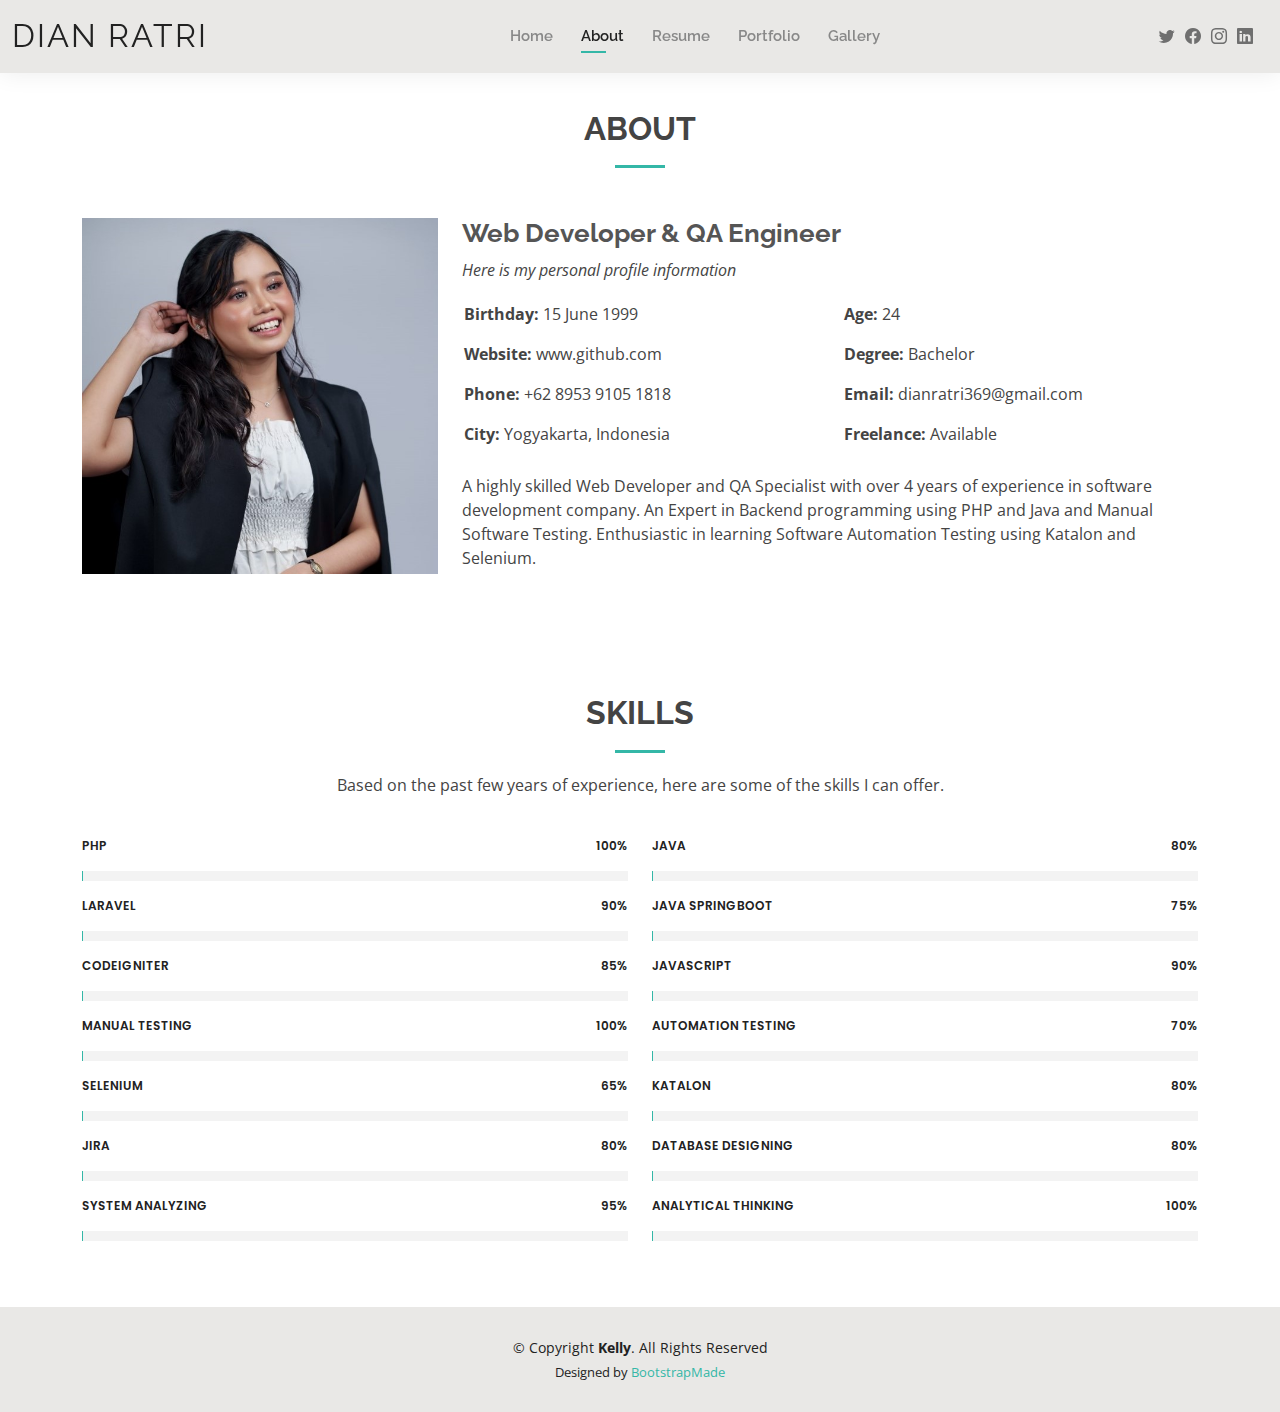
==== about.html @ c67ead29 "initiate new project" ====
<!DOCTYPE html>
<html lang="en">

<head>
  <meta charset="utf-8">
  <meta content="width=device-width, initial-scale=1.0" name="viewport">

  <!-- <title>About - Kelly Bootstrap Template</title> -->
  <title>About - Dian Ratri</title>
  <meta content="" name="description">
  <meta content="" name="keywords">

  <!-- Favicons -->
  <link href="assets/img/favicon.png" rel="icon">
  <link href="assets/img/apple-touch-icon.png" rel="apple-touch-icon">

  <!-- Google Fonts -->
  <link href="https://fonts.googleapis.com/css?family=Open+Sans:300,300i,400,400i,600,600i,700,700i|Raleway:300,300i,400,400i,500,500i,600,600i,700,700i|Poppins:300,300i,400,400i,500,500i,600,600i,700,700i" rel="stylesheet">

  <!-- Vendor CSS Files -->
  <link href="assets/vendor/aos/aos.css" rel="stylesheet">
  <link href="assets/vendor/bootstrap/css/bootstrap.min.css" rel="stylesheet">
  <link href="assets/vendor/bootstrap-icons/bootstrap-icons.css" rel="stylesheet">
  <link href="assets/vendor/boxicons/css/boxicons.min.css" rel="stylesheet">
  <link href="assets/vendor/glightbox/css/glightbox.min.css" rel="stylesheet">
  <link href="assets/vendor/swiper/swiper-bundle.min.css" rel="stylesheet">

  <!-- Template Main CSS File -->
  <link href="assets/css/style.css" rel="stylesheet">

  <!-- =======================================================
  * Template Name: Kelly
  * Updated: Sep 18 2023 with Bootstrap v5.3.2
  * Template URL: https://bootstrapmade.com/kelly-free-bootstrap-cv-resume-html-template/
  * Author: BootstrapMade.com
  * License: https://bootstrapmade.com/license/
  ======================================================== -->
</head>

<body>

  <!-- ======= Header ======= -->
  <header id="header" class="fixed-top">
    <div class="container-fluid d-flex justify-content-between align-items-center">

      <h1 class="logo me-auto me-lg-0"><a href="index.html">Dian Ratri</a></h1>
      <!-- Uncomment below if you prefer to use an image logo -->
      <!-- <a href="index.html" class="logo"><img src="assets/img/logo.png" alt="" class="img-fluid"></a>-->

      <nav id="navbar" class="navbar order-last order-lg-0">
        <ul>
          <li><a href="index.html">Home</a></li>
          <li><a class="active" href="about.html">About</a></li>
          <li><a href="resume.html">Resume</a></li>
          <li><a href="services.html">Portfolio</a></li>
          <li><a href="portfolio.html">Gallery</a></li>
        </ul>
        <i class="bi bi-list mobile-nav-toggle"></i>
      </nav><!-- .navbar -->

      <div class="header-social-links">
        <a href="#" class="twitter"><i class="bi bi-twitter"></i></a>
        <a href="#" class="facebook"><i class="bi bi-facebook"></i></a>
        <a href="#" class="instagram"><i class="bi bi-instagram"></i></a>
        <a href="#" class="linkedin"><i class="bi bi-linkedin"></i></i></a>
      </div>

    </div>

  </header><!-- End Header -->

  <main id="main">

    <!-- ======= About Section ======= -->
    <section id="about" class="about">
      <div class="container" data-aos="fade-up">

        <div class="section-title">
          <h2>About</h2>
          <p></p>
        </div>

        <div class="row">
          <div class="col-lg-4">
            <img src="assets/img/about.jpg" class="img-fluid" alt="">
          </div>
          <div class="col-lg-8 pt-4 pt-lg-0 content">
            <h3>Web Developer &amp; QA Engineer</h3>
            <p class="fst-italic">
              Here is my personal profile information
            </p>
            <div class="row">
              <div class="col-lg-6">
                <ul>
                  <li><i class="bi bi-rounded-right"></i> <strong>Birthday:</strong> 15 June 1999</li>
                  <li><i class="bi bi-rounded-right"></i> <strong>Website:</strong> www.github.com</li>
                  <li><i class="bi bi-rounded-right"></i> <strong>Phone:</strong> +62 8953 9105 1818</li>
                  <li><i class="bi bi-rounded-right"></i> <strong>City:</strong> Yogyakarta, Indonesia</li>
                </ul>
              </div>
              <div class="col-lg-6">
                <ul>
                  <li><i class="bi bi-rounded-right"></i> <strong>Age:</strong> 24</li>
                  <li><i class="bi bi-rounded-right"></i> <strong>Degree:</strong> Bachelor</li>
                  <li><i class="bi bi-rounded-right"></i> <strong>Email:</strong> dianratri369@gmail.com</li>
                  <li><i class="bi bi-rounded-right"></i> <strong>Freelance:</strong> Available</li>
                </ul>
              </div>
            </div>
            <p>
              A highly skilled Web Developer and QA Specialist with over 4 years of experience in software development company.
              An Expert in Backend programming using PHP and Java and Manual Software Testing. Enthusiastic in learning Software
              Automation Testing using Katalon and Selenium.
            </p>
          </div>
        </div>

      </div>
    </section><!-- End About Section -->

    <!-- ======= Skills Section ======= -->
    <section id="skills" class="skills">
      <div class="container" data-aos="fade-up">

        <div class="section-title">
          <h2>Skills</h2>
          <p>Based on the past few years of experience, here are some of the skills I can offer.</p>
        </div>

        <div class="row skills-content">

          <div class="col-lg-6">

            <div class="progress">
              <span class="skill">PHP <i class="val">100%</i></span>
              <div class="progress-bar-wrap">
                <div class="progress-bar" role="progressbar" aria-valuenow="100" aria-valuemin="0" aria-valuemax="100"></div>
              </div>
            </div>

            <div class="progress">
              <span class="skill">Laravel <i class="val">90%</i></span>
              <div class="progress-bar-wrap">
                <div class="progress-bar" role="progressbar" aria-valuenow="90" aria-valuemin="0" aria-valuemax="100"></div>
              </div>
            </div>

            <div class="progress">
              <span class="skill">CodeIgniter <i class="val">85%</i></span>
              <div class="progress-bar-wrap">
                <div class="progress-bar" role="progressbar" aria-valuenow="85" aria-valuemin="0" aria-valuemax="100"></div>
              </div>
            </div>

            <div class="progress">
              <span class="skill">Manual Testing <i class="val">100%</i></span>
              <div class="progress-bar-wrap">
                <div class="progress-bar" role="progressbar" aria-valuenow="100" aria-valuemin="0" aria-valuemax="100"></div>
              </div>
            </div>

            <div class="progress">
              <span class="skill">Selenium <i class="val">65%</i></span>
              <div class="progress-bar-wrap">
                <div class="progress-bar" role="progressbar" aria-valuenow="65" aria-valuemin="0" aria-valuemax="100"></div>
              </div>
            </div>

            <div class="progress">
              <span class="skill">JIRA <i class="val">80%</i></span>
              <div class="progress-bar-wrap">
                <div class="progress-bar" role="progressbar" aria-valuenow="80" aria-valuemin="0" aria-valuemax="100"></div>
              </div>
            </div>

            <div class="progress">
              <span class="skill">System Analyzing <i class="val">95%</i></span>
              <div class="progress-bar-wrap">
                <div class="progress-bar" role="progressbar" aria-valuenow="95" aria-valuemin="0" aria-valuemax="100"></div>
              </div>
            </div>
          </div>

          <div class="col-lg-6">

            <div class="progress">
              <span class="skill">Java <i class="val">80%</i></span>
              <div class="progress-bar-wrap">
                <div class="progress-bar" role="progressbar" aria-valuenow="80" aria-valuemin="0" aria-valuemax="100"></div>
              </div>
            </div>

            <div class="progress">
              <span class="skill">Java Springboot <i class="val">75%</i></span>
              <div class="progress-bar-wrap">
                <div class="progress-bar" role="progressbar" aria-valuenow="75" aria-valuemin="0" aria-valuemax="100"></div>
              </div>
            </div>

            <div class="progress">
              <span class="skill">Javascript <i class="val">90%</i></span>
              <div class="progress-bar-wrap">
                <div class="progress-bar" role="progressbar" aria-valuenow="90" aria-valuemin="0" aria-valuemax="100"></div>
              </div>
            </div>

            <div class="progress">
              <span class="skill">Automation Testing <i class="val">70%</i></span>
              <div class="progress-bar-wrap">
                <div class="progress-bar" role="progressbar" aria-valuenow="70" aria-valuemin="0" aria-valuemax="100"></div>
              </div>
            </div>

            <div class="progress">
              <span class="skill">Katalon <i class="val">80%</i></span>
              <div class="progress-bar-wrap">
                <div class="progress-bar" role="progressbar" aria-valuenow="80" aria-valuemin="0" aria-valuemax="100"></div>
              </div>
            </div>

            <div class="progress">
              <span class="skill">Database Designing <i class="val">80%</i></span>
              <div class="progress-bar-wrap">
                <div class="progress-bar" role="progressbar" aria-valuenow="80" aria-valuemin="0" aria-valuemax="100"></div>
              </div>
            </div>

            <div class="progress">
              <span class="skill">Analytical Thinking <i class="val">100%</i></span>
              <div class="progress-bar-wrap">
                <div class="progress-bar" role="progressbar" aria-valuenow="100" aria-valuemin="0" aria-valuemax="100"></div>
              </div>
            </div>
          </div>

        </div>

      </div>
    </section><!-- End Skills Section -->

  </main><!-- End #main -->

  <!-- ======= Footer ======= -->
  <footer id="footer">
    <div class="container">
      <div class="copyright">
        &copy; Copyright <strong><span>Kelly</span></strong>. All Rights Reserved
      </div>
      <div class="credits">
        <!-- All the links in the footer should remain intact. -->
        <!-- You can delete the links only if you purchased the pro version. -->
        <!-- Licensing information: https://bootstrapmade.com/license/ -->
        <!-- Purchase the pro version with working PHP/AJAX contact form: https://bootstrapmade.com/kelly-free-bootstrap-cv-resume-html-template/ -->
        Designed by <a href="https://bootstrapmade.com/">BootstrapMade</a>
      </div>
    </div>
  </footer><!-- End  Footer -->

  <div id="preloader"></div>
  <a href="#" class="back-to-top d-flex align-items-center justify-content-center"><i class="bi bi-arrow-up-short"></i></a>

  <!-- Vendor JS Files -->
  <script src="assets/vendor/purecounter/purecounter_vanilla.js"></script>
  <script src="assets/vendor/aos/aos.js"></script>
  <script src="assets/vendor/bootstrap/js/bootstrap.bundle.min.js"></script>
  <script src="assets/vendor/glightbox/js/glightbox.min.js"></script>
  <script src="assets/vendor/isotope-layout/isotope.pkgd.min.js"></script>
  <script src="assets/vendor/swiper/swiper-bundle.min.js"></script>
  <script src="assets/vendor/waypoints/noframework.waypoints.js"></script>
  <script src="assets/vendor/php-email-form/validate.js"></script>

  <!-- Template Main JS File -->
  <script src="assets/js/main.js"></script>

</body>

</html>
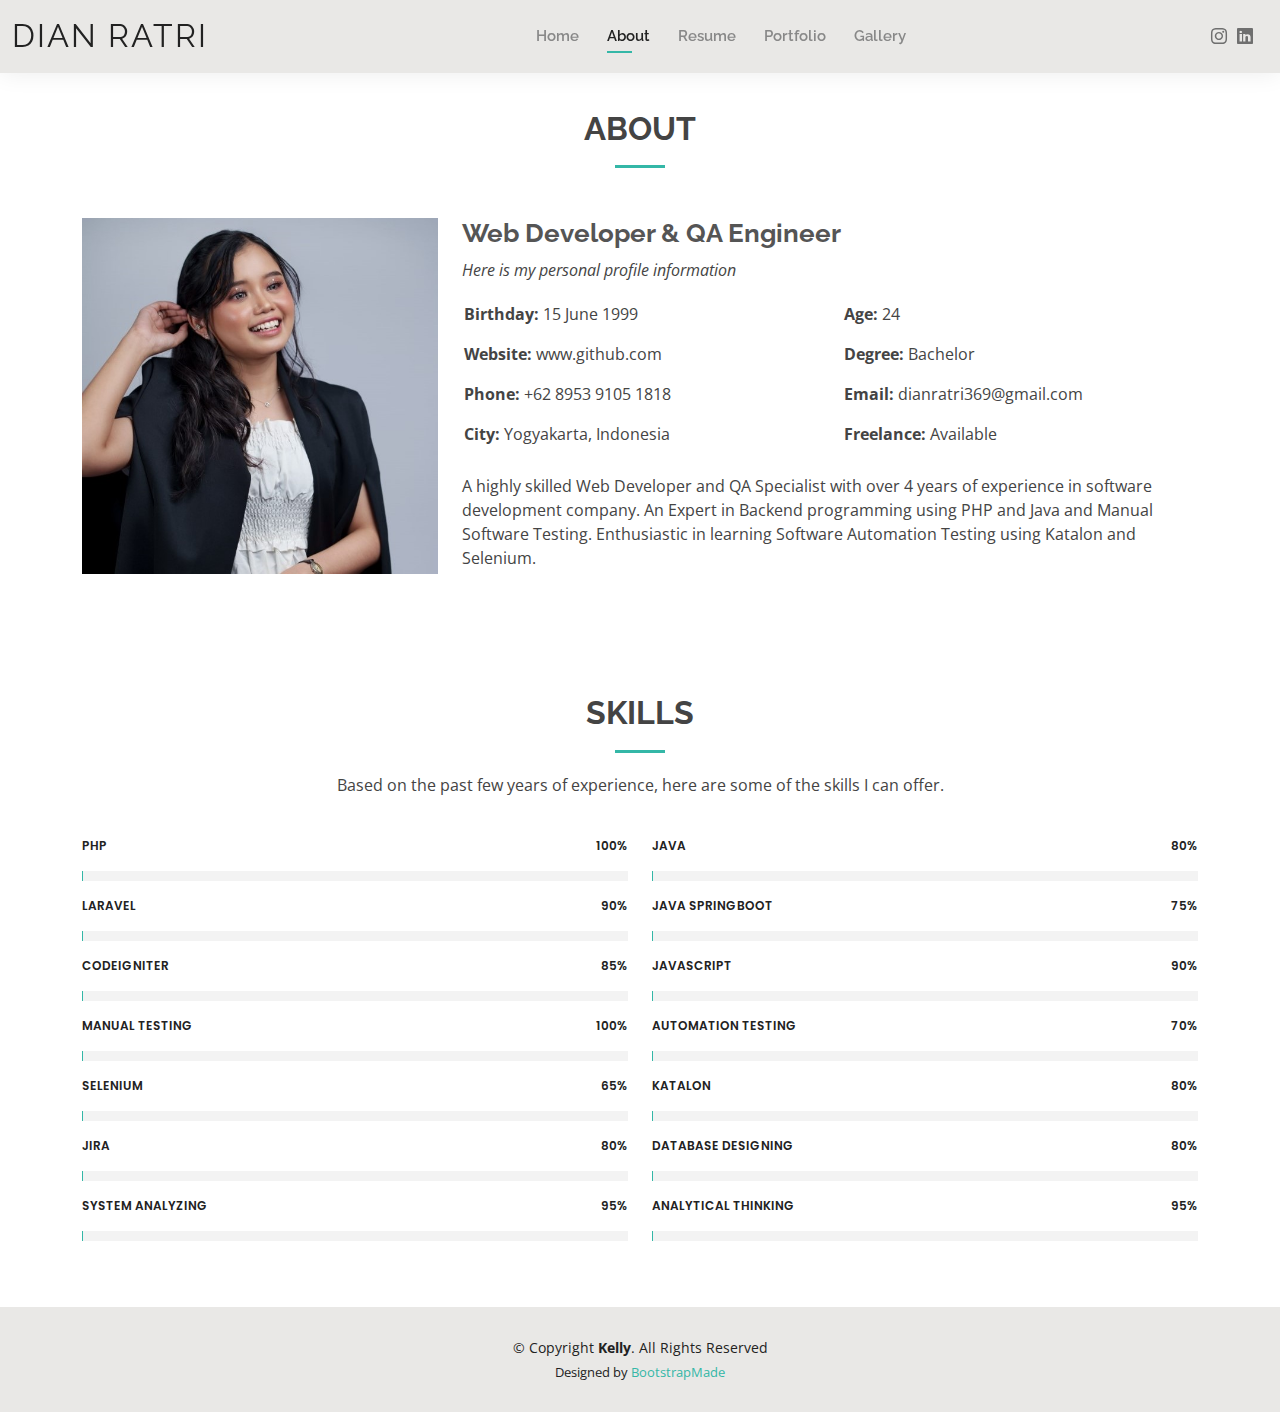
==== commit 25630e5b: "update for social link" ====
--- a/about.html
+++ b/about.html
@@ -59,10 +59,10 @@
       </nav><!-- .navbar -->
 
       <div class="header-social-links">
-        <a href="#" class="twitter"><i class="bi bi-twitter"></i></a>
-        <a href="#" class="facebook"><i class="bi bi-facebook"></i></a>
-        <a href="#" class="instagram"><i class="bi bi-instagram"></i></a>
-        <a href="#" class="linkedin"><i class="bi bi-linkedin"></i></i></a>
+        <!-- <a href="#" class="twitter"><i class="bi bi-twitter"></i></a>
+        <a href="#" class="facebook"><i class="bi bi-facebook"></i></a> -->
+        <a target='_blank' href="https://www.instagram.com/dian_ratrii/?igsh=ZGUzMzM3NWJiOQ%3D%3D" class="instagram"><i class="bi bi-instagram"></i></a>
+        <a target='_blank' href="https://www.linkedin.com/in/dianratri/" class="linkedin"><i class="bi bi-linkedin"></i></i></a>
       </div>
 
     </div>
@@ -226,9 +226,9 @@
             </div>
 
             <div class="progress">
-              <span class="skill">Analytical Thinking <i class="val">100%</i></span>
-              <div class="progress-bar-wrap">
-                <div class="progress-bar" role="progressbar" aria-valuenow="100" aria-valuemin="0" aria-valuemax="100"></div>
+              <span class="skill">Analytical Thinking <i class="val">95%</i></span>
+              <div class="progress-bar-wrap">
+                <div class="progress-bar" role="progressbar" aria-valuenow="95" aria-valuemin="0" aria-valuemax="100"></div>
               </div>
             </div>
           </div>
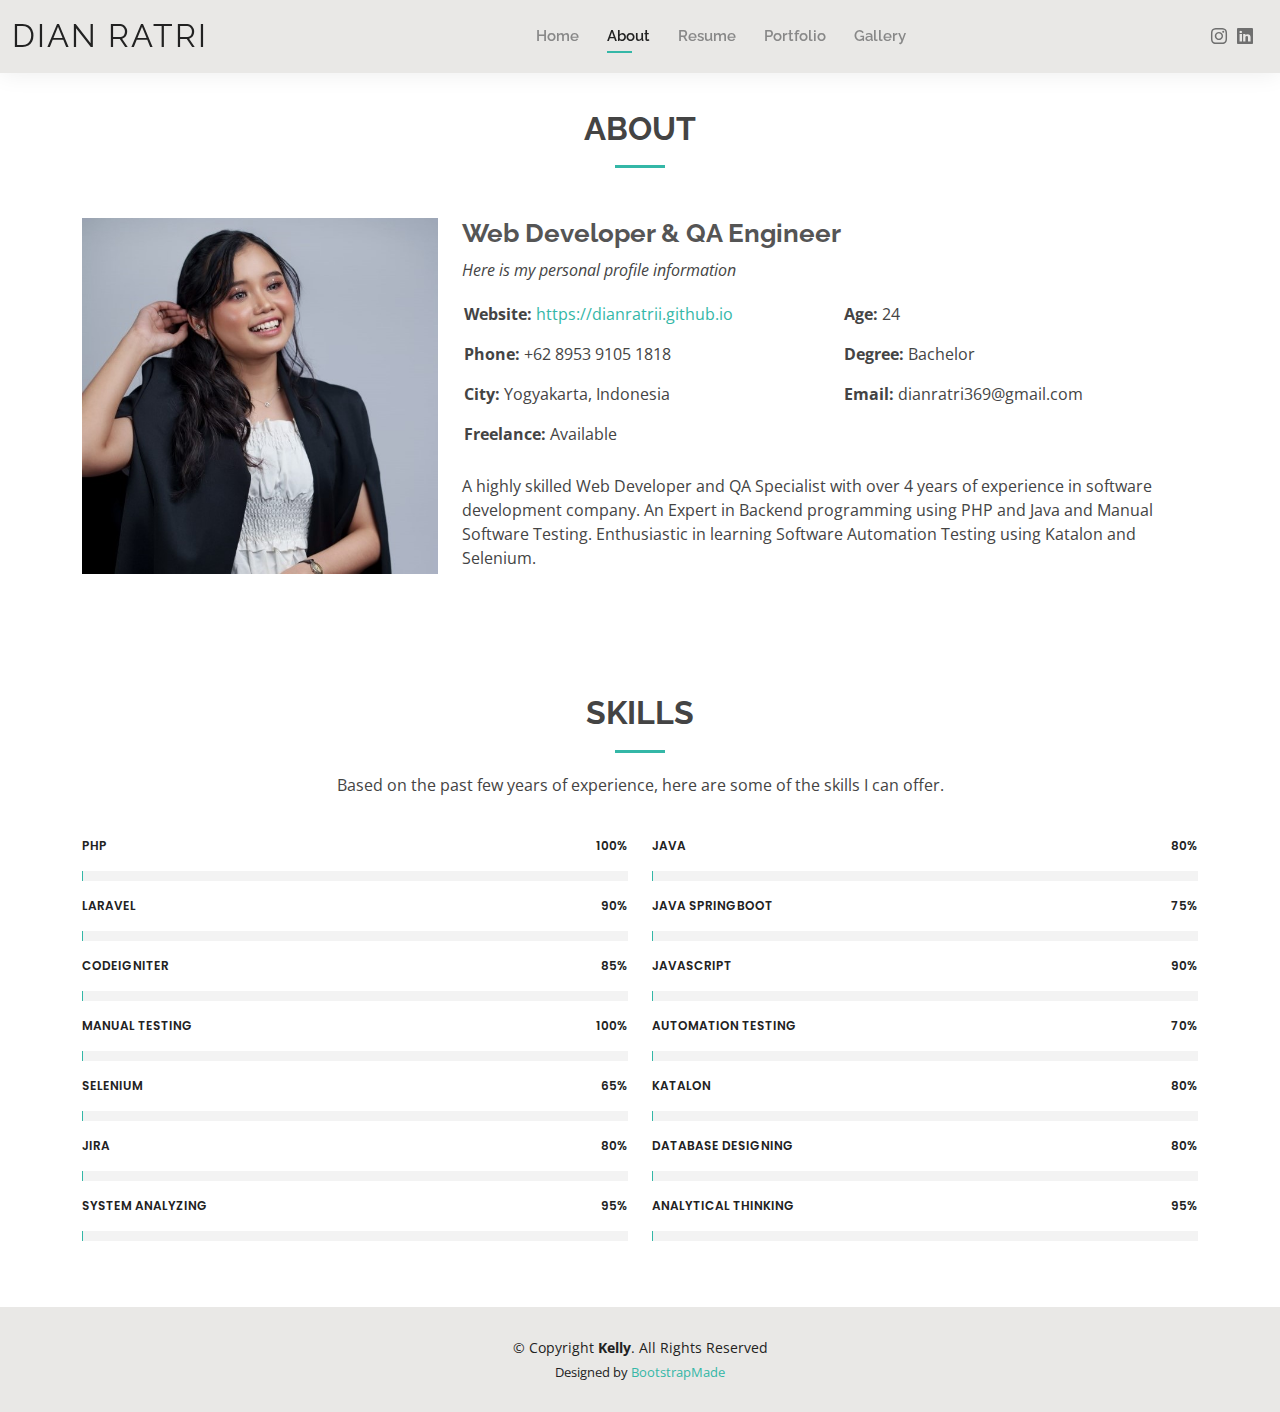
==== commit 32b99ce7: "hide personal information" ====
--- a/about.html
+++ b/about.html
@@ -92,10 +92,11 @@
             <div class="row">
               <div class="col-lg-6">
                 <ul>
-                  <li><i class="bi bi-rounded-right"></i> <strong>Birthday:</strong> 15 June 1999</li>
-                  <li><i class="bi bi-rounded-right"></i> <strong>Website:</strong> www.github.com</li>
+                  <!-- <li><i class="bi bi-rounded-right"></i> <strong>Birthday:</strong> 15 June 1999</li> -->
+                  <li><i class="bi bi-rounded-right"></i> <strong>Website:</strong> <a href="https://dianratrii.github.io">https://dianratrii.github.io</a></li>
                   <li><i class="bi bi-rounded-right"></i> <strong>Phone:</strong> +62 8953 9105 1818</li>
                   <li><i class="bi bi-rounded-right"></i> <strong>City:</strong> Yogyakarta, Indonesia</li>
+                  <li><i class="bi bi-rounded-right"></i> <strong>Freelance:</strong> Available</li>
                 </ul>
               </div>
               <div class="col-lg-6">
@@ -103,7 +104,6 @@
                   <li><i class="bi bi-rounded-right"></i> <strong>Age:</strong> 24</li>
                   <li><i class="bi bi-rounded-right"></i> <strong>Degree:</strong> Bachelor</li>
                   <li><i class="bi bi-rounded-right"></i> <strong>Email:</strong> dianratri369@gmail.com</li>
-                  <li><i class="bi bi-rounded-right"></i> <strong>Freelance:</strong> Available</li>
                 </ul>
               </div>
             </div>
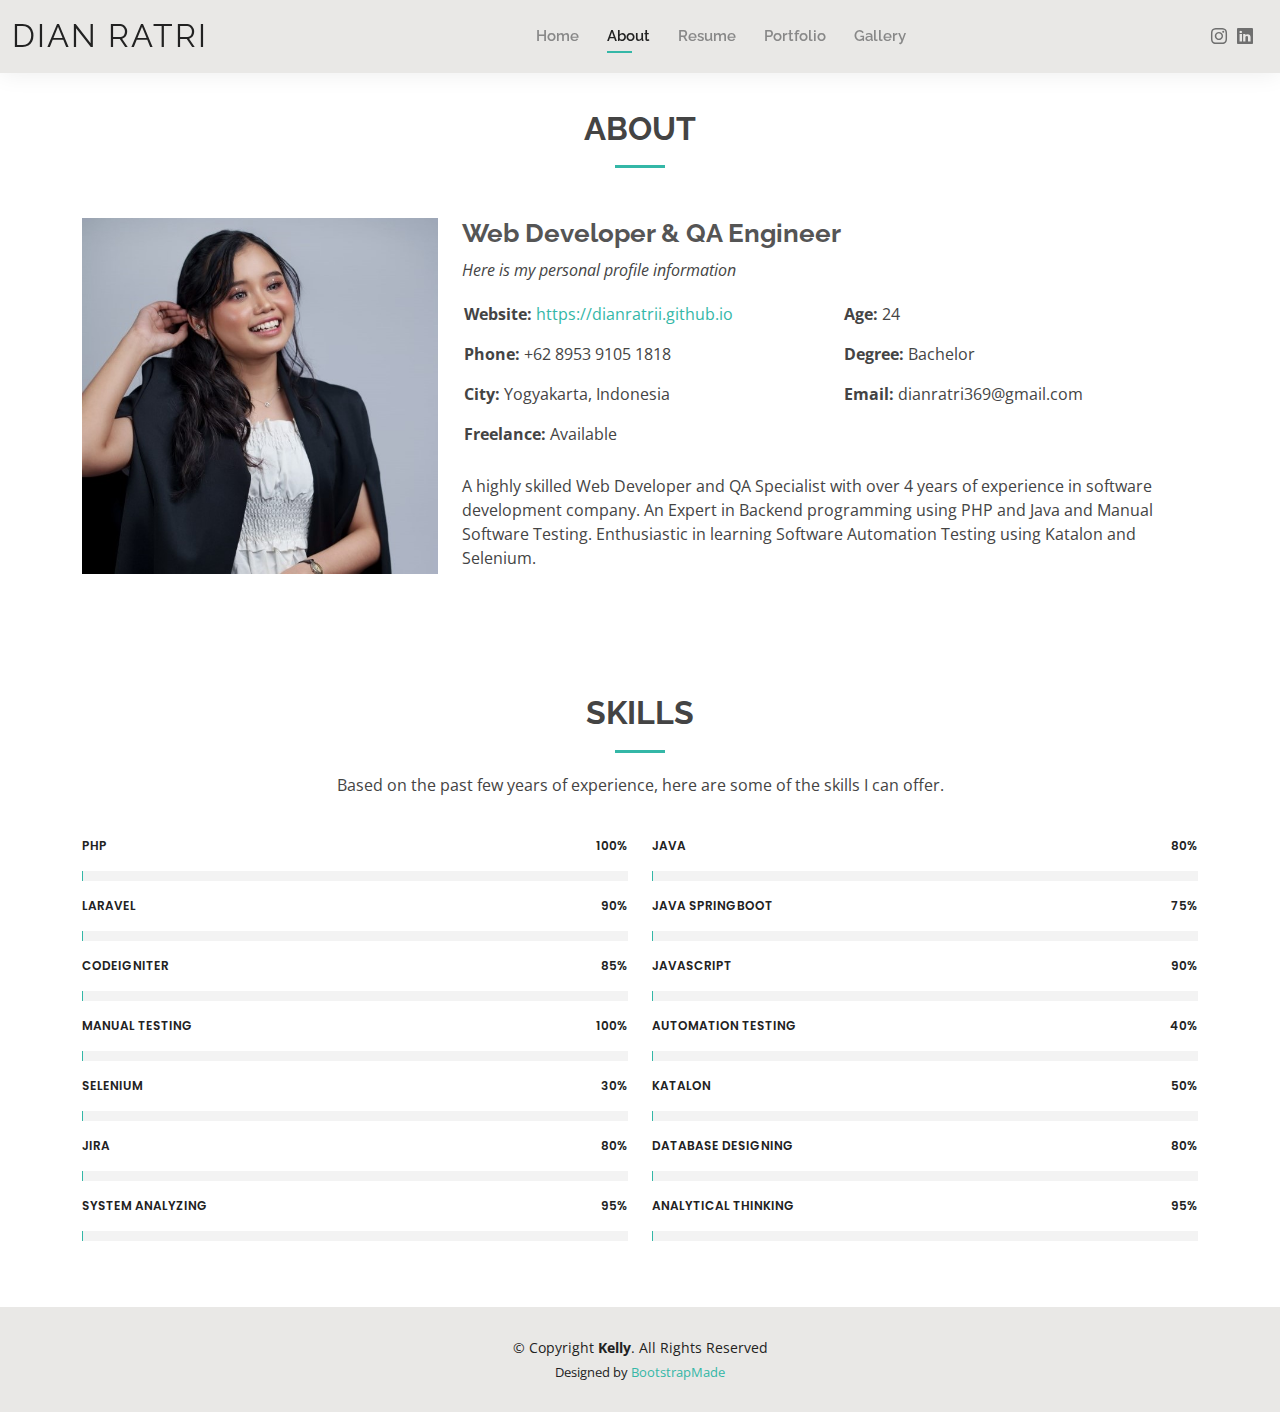
==== commit ae525c4e: "adjust for contributed latest project" ====
--- a/about.html
+++ b/about.html
@@ -160,9 +160,9 @@
             </div>
 
             <div class="progress">
-              <span class="skill">Selenium <i class="val">65%</i></span>
-              <div class="progress-bar-wrap">
-                <div class="progress-bar" role="progressbar" aria-valuenow="65" aria-valuemin="0" aria-valuemax="100"></div>
+              <span class="skill">Selenium <i class="val">30%</i></span>
+              <div class="progress-bar-wrap">
+                <div class="progress-bar" role="progressbar" aria-valuenow="30" aria-valuemin="0" aria-valuemax="100"></div>
               </div>
             </div>
 
@@ -205,16 +205,16 @@
             </div>
 
             <div class="progress">
-              <span class="skill">Automation Testing <i class="val">70%</i></span>
-              <div class="progress-bar-wrap">
-                <div class="progress-bar" role="progressbar" aria-valuenow="70" aria-valuemin="0" aria-valuemax="100"></div>
-              </div>
-            </div>
-
-            <div class="progress">
-              <span class="skill">Katalon <i class="val">80%</i></span>
-              <div class="progress-bar-wrap">
-                <div class="progress-bar" role="progressbar" aria-valuenow="80" aria-valuemin="0" aria-valuemax="100"></div>
+              <span class="skill">Automation Testing <i class="val">40%</i></span>
+              <div class="progress-bar-wrap">
+                <div class="progress-bar" role="progressbar" aria-valuenow="40" aria-valuemin="0" aria-valuemax="100"></div>
+              </div>
+            </div>
+
+            <div class="progress">
+              <span class="skill">Katalon <i class="val">50%</i></span>
+              <div class="progress-bar-wrap">
+                <div class="progress-bar" role="progressbar" aria-valuenow="50" aria-valuemin="0" aria-valuemax="100"></div>
               </div>
             </div>
 
